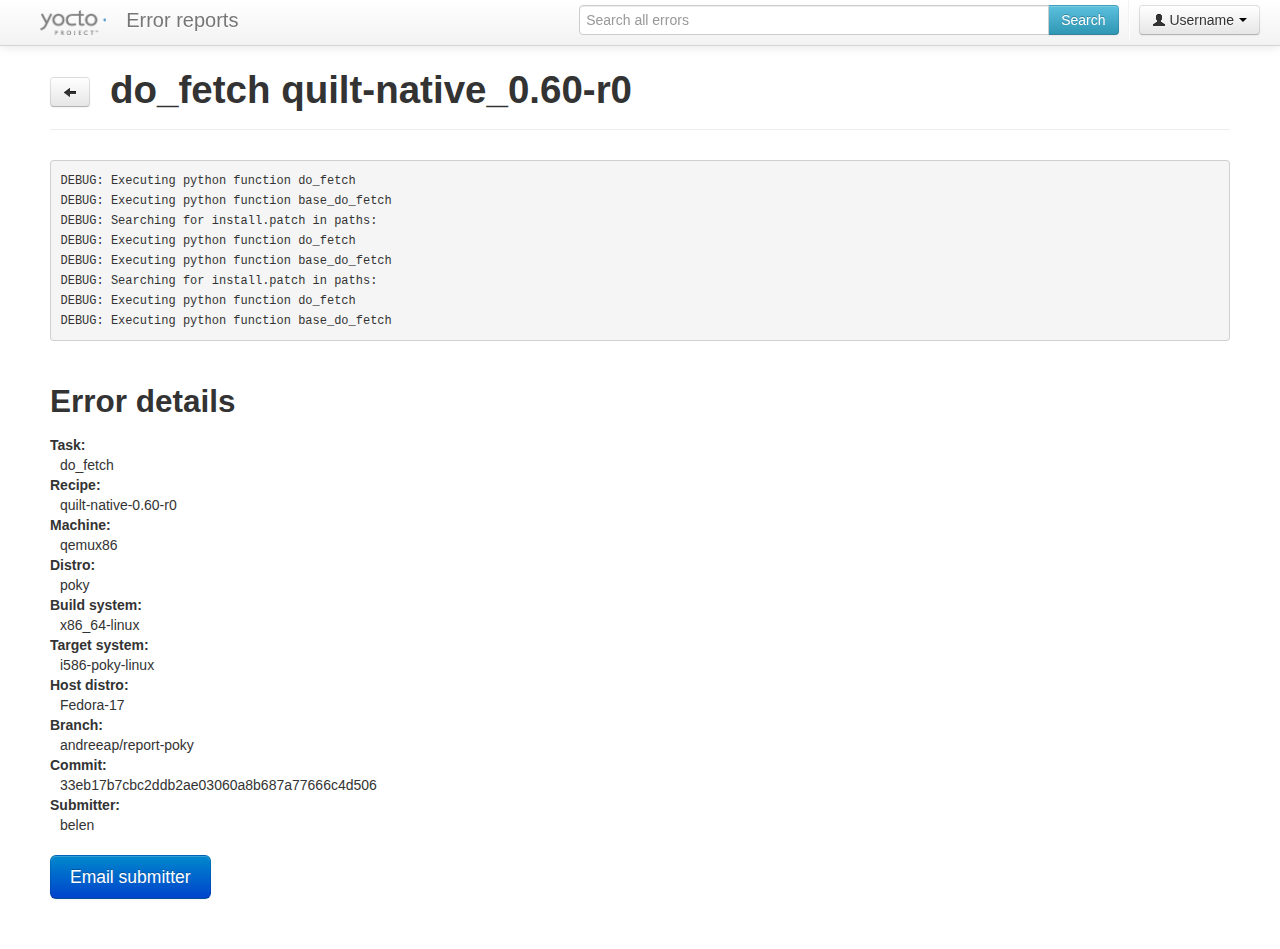
==== error-details.html @ fcf1e61a "First commit" ====
<!DOCTYPE html>
<html>
    <head>
        <title></title>
        <link rel="stylesheet" href="css/bootstrap.min.css" type='text/css'>
        <link rel="stylesheet" href="css/custom.css" type='text/css'>
        <link rel="stylesheet" href="css/bootstrap-responsive.min.css" type='text/css'>
        <meta name="viewport" content="width=device-width, initial-scale=1.0" />
    </head>
    <body>
    	<div class="navbar navbar-fixed-top">
            <div class="navbar-inner">
            	<div class="container-fluid">
            		<a class="brand logo" href="index.html"><img src="img/logo.png" /></a>
					<a class="brand" href="index.html">Error reports</a>
					<div class="dropdown pull-right">
    					<a class="btn dropdown-toggle" data-toggle="dropdown" href="#">
    						<i class="icon-user"></i>
    						Username
    						<b class="caret pull-right"></b>
    					</a>
    					<ul class="dropdown-menu" role="menu" aria-labelledby="dLabel">
    						<li><a tabindex="-1" href="#">Change password</a></li>
    						<li><a tabindex="-1" href="#">Logout</a></li>
    					</ul>
    				</div>
    				<b class="divider-vertical pull-right"></b>
					<form class="navbar-search pull-right">
						<div class="input-append">
   		 					<input type="text" class="span5" placeholder="Search all errors">
   		 					<button type="submit" class="btn btn-info">Search</button>
   		 				</div>
    				</form>
    			</div>
            </div>
        </div>
        <div class="row-fluid">
        	<div class="page-header">
        		<a class="btn pull-left" style="margin-top:7px;" href="search-results.html">
        			<i class="icon-arrow-left"></i>
        		</a>
    			<h1 style="margin-left:60px;">do_fetch quilt-native_0.60-r0</h1>
    		</div>
			<pre>
<code>DEBUG: Executing python function do_fetch</code>
<code>DEBUG: Executing python function base_do_fetch</code>
<code>DEBUG: Searching for install.patch in paths:</code>
<code>DEBUG: Executing python function do_fetch</code>	
<code>DEBUG: Executing python function base_do_fetch</code>
<code>DEBUG: Searching for install.patch in paths:</code>
<code>DEBUG: Executing python function do_fetch</code>
<code>DEBUG: Executing python function base_do_fetch</code></pre>
			<br />
			<h2>Error details</h2>
			<dl class="dl-vertical">
				<dt>Task:</dt>
				<dd>do_fetch</dd>
				<dt>Recipe:</dt>
				<dd>quilt-native-0.60-r0</dd>
				<dt>Machine:</dt>
				<dd>qemux86</dd>
				<dt>Distro:</dt>
				<dd>poky</dd>
				<dt>Build system:</dt>
				<dd>x86_64-linux</dd>
				<dt>Target system:</dt>
				<dd>i586-poky-linux</dd>
				<dt>Host distro:</dt>
				<dd>Fedora-17</dd>
				<dt>Branch:</dt>
				<dd>andreeap/report-poky</dd>
				<dt>Commit:</dt>
				<dd>33eb17b7cbc2ddb2ae03060a8b687a77666c4d506</dd>
				<dt>Submitter:</dt>
				<dd>belen</dd>			
			</dl>
			<button class="btn btn-large btn-primary" type="button">Email submitter</button>
    	</div>
        <script src="js/jquery.js" type='text/javascript'></script>
        <script src="js/bootstrap.min.js" type='text/javascript'></script>
        <script src="js/holder.js"></script>
        <script>
        	$(document).ready(function() {	
        		$('.commit > div').popover({placement:'left'})
        	});
        </script>
    </body>
---- css/custom.css ----
body {
	padding:50px;
}
.logo img {
    height: 25px;
    width: auto !important;
    margin-left: 1em;
}
.logo {
    padding-top: 4px;
    padding-bottom: 0px;
}

.btn .caret {
	 margin-left:5px;
}

td a {
	color:#333333;
}

td a:hover {
	color:#666666;
	text-decoration:underline;
}

td a:visited {
	color:#333333;
}

.popover {
	max-width:400px;
}
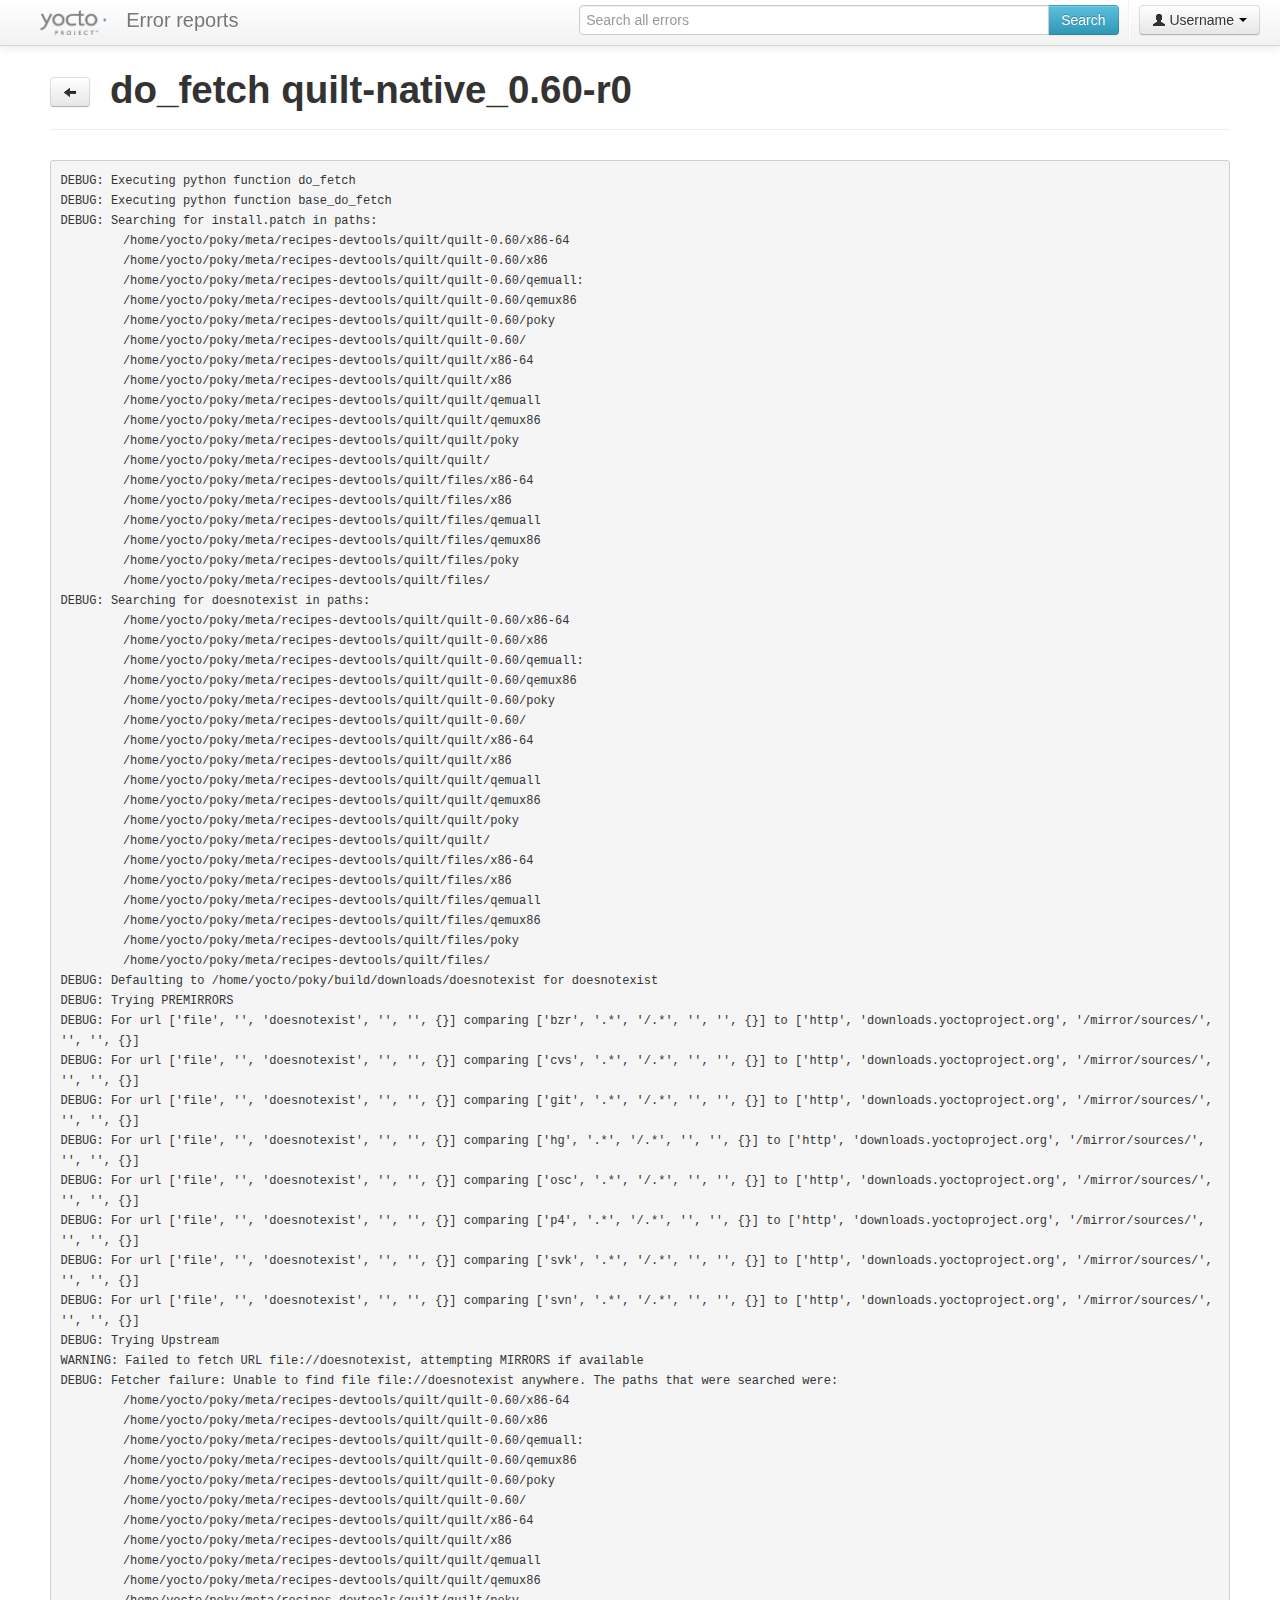
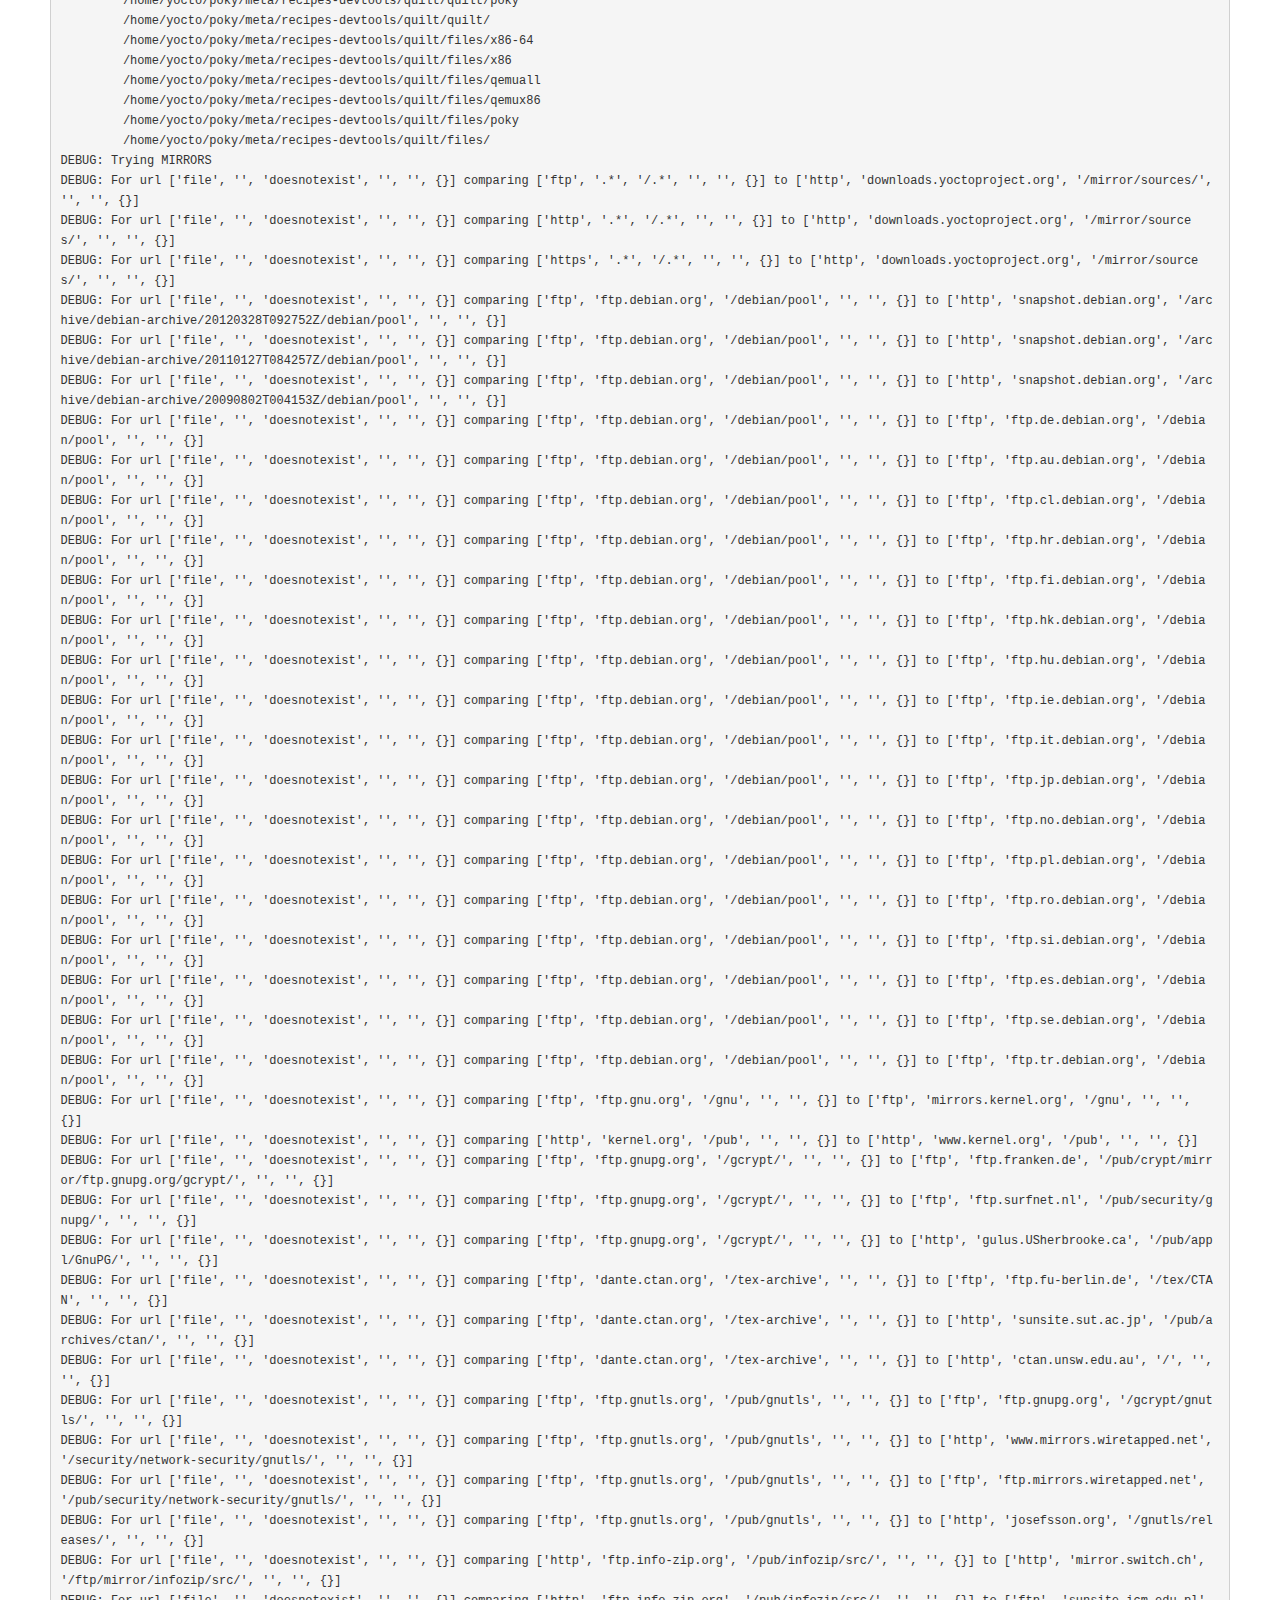
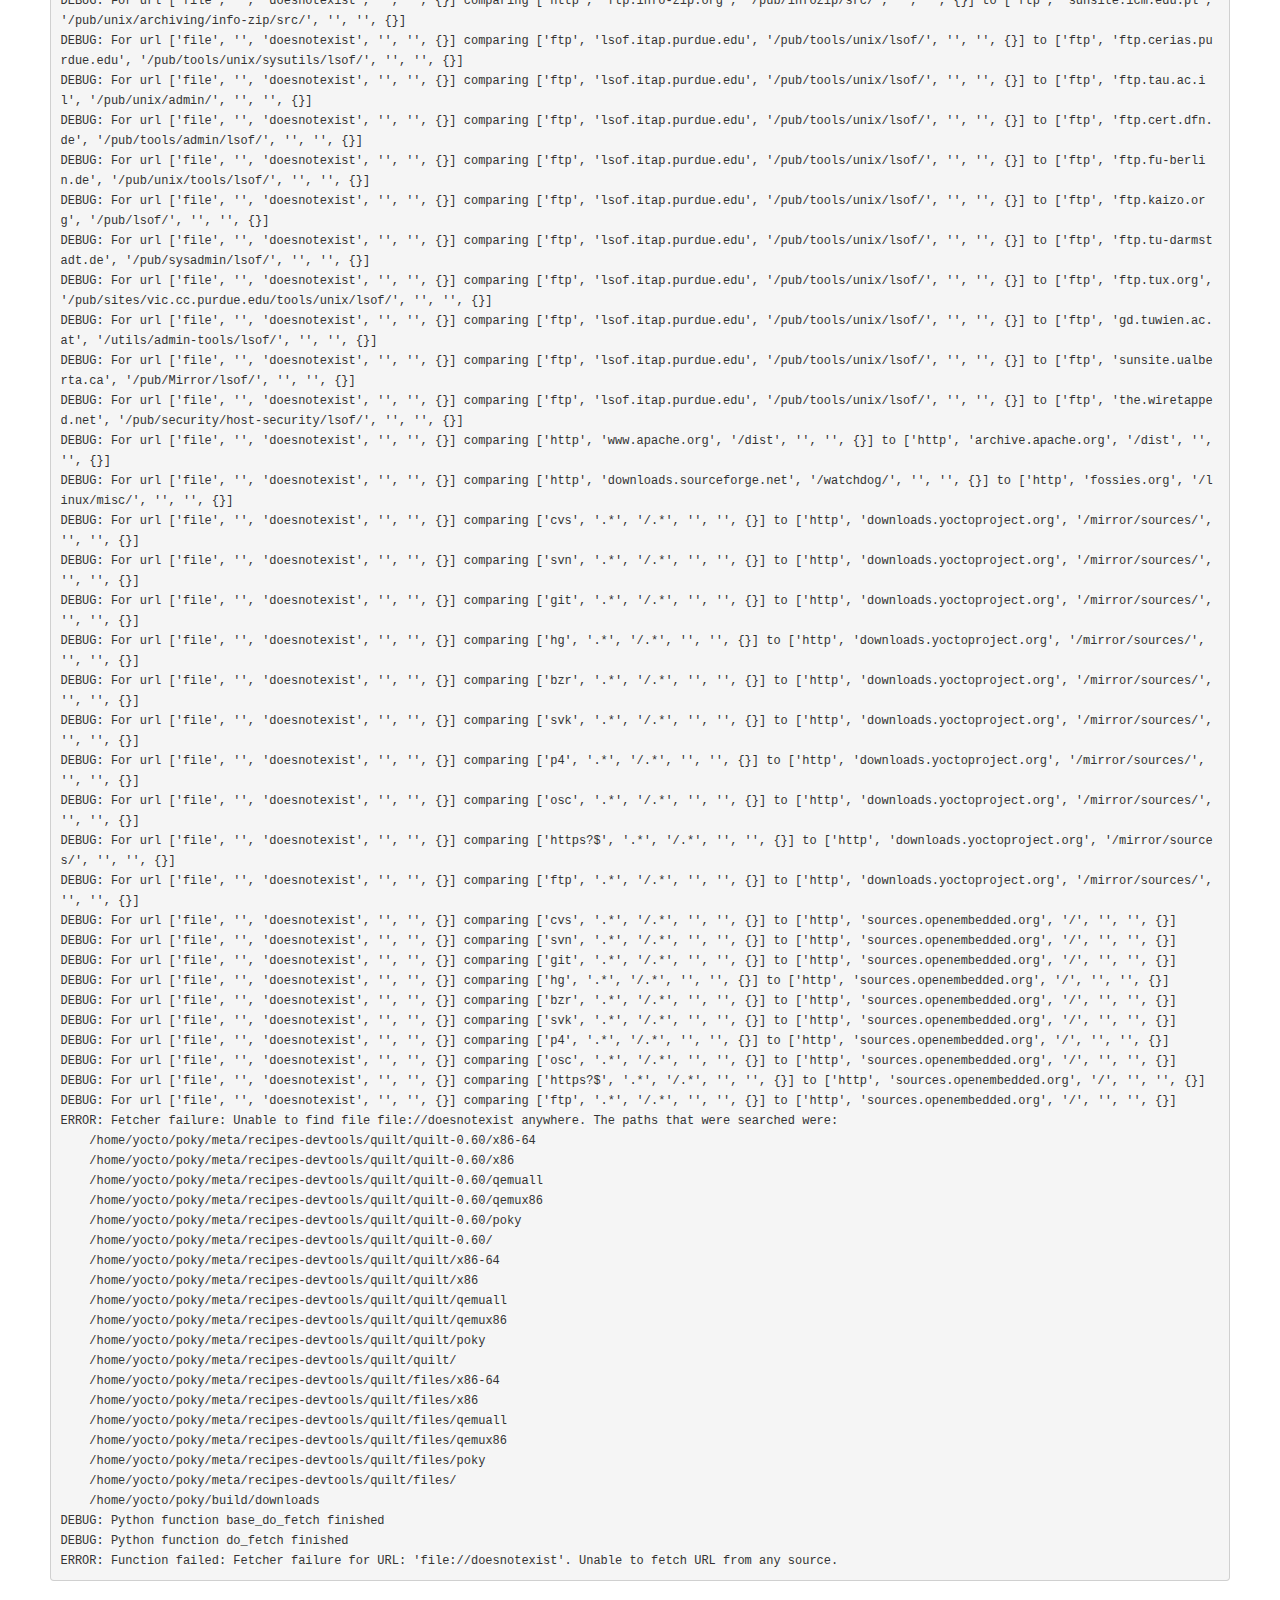
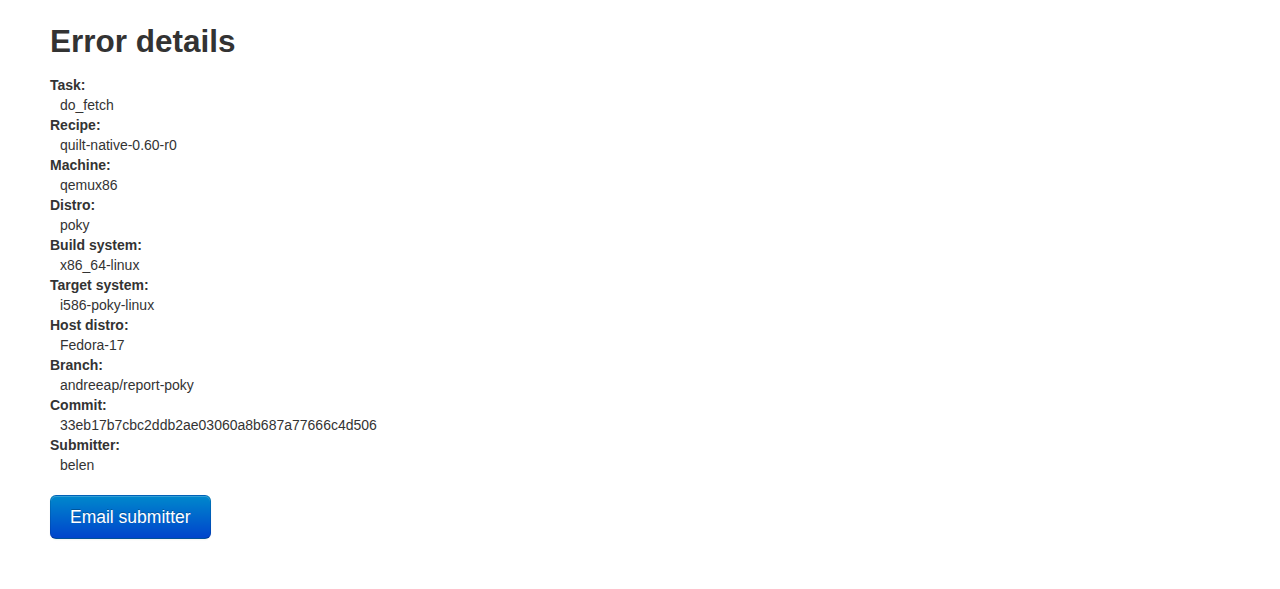
==== commit bf0df070: "Adding long error" ====
--- a/error-details.html
+++ b/error-details.html
@@ -45,11 +45,167 @@
 <code>DEBUG: Executing python function do_fetch</code>
 <code>DEBUG: Executing python function base_do_fetch</code>
 <code>DEBUG: Searching for install.patch in paths:</code>
-<code>DEBUG: Executing python function do_fetch</code>	
-<code>DEBUG: Executing python function base_do_fetch</code>
-<code>DEBUG: Searching for install.patch in paths:</code>
-<code>DEBUG: Executing python function do_fetch</code>
-<code>DEBUG: Executing python function base_do_fetch</code></pre>
+	<code>/home/yocto/poky/meta/recipes-devtools/quilt/quilt-0.60/x86-64</code>	
+	<code>/home/yocto/poky/meta/recipes-devtools/quilt/quilt-0.60/x86</code>
+	<code>/home/yocto/poky/meta/recipes-devtools/quilt/quilt-0.60/qemuall:</code>
+	<code>/home/yocto/poky/meta/recipes-devtools/quilt/quilt-0.60/qemux86</code>
+	<code>/home/yocto/poky/meta/recipes-devtools/quilt/quilt-0.60/poky</code>
+	<code>/home/yocto/poky/meta/recipes-devtools/quilt/quilt-0.60/</code>
+	<code>/home/yocto/poky/meta/recipes-devtools/quilt/quilt/x86-64</code>
+	<code>/home/yocto/poky/meta/recipes-devtools/quilt/quilt/x86</code>
+	<code>/home/yocto/poky/meta/recipes-devtools/quilt/quilt/qemuall</code>
+	<code>/home/yocto/poky/meta/recipes-devtools/quilt/quilt/qemux86</code>
+	<code>/home/yocto/poky/meta/recipes-devtools/quilt/quilt/poky</code>
+	<code>/home/yocto/poky/meta/recipes-devtools/quilt/quilt/</code>
+	<code>/home/yocto/poky/meta/recipes-devtools/quilt/files/x86-64</code>
+	<code>/home/yocto/poky/meta/recipes-devtools/quilt/files/x86</code>
+	<code>/home/yocto/poky/meta/recipes-devtools/quilt/files/qemuall</code>
+	<code>/home/yocto/poky/meta/recipes-devtools/quilt/files/qemux86</code>
+	<code>/home/yocto/poky/meta/recipes-devtools/quilt/files/poky</code>
+	<code>/home/yocto/poky/meta/recipes-devtools/quilt/files/</code>
+<code>DEBUG: Searching for doesnotexist in paths:</code>
+	<code>/home/yocto/poky/meta/recipes-devtools/quilt/quilt-0.60/x86-64</code>	
+	<code>/home/yocto/poky/meta/recipes-devtools/quilt/quilt-0.60/x86</code>
+	<code>/home/yocto/poky/meta/recipes-devtools/quilt/quilt-0.60/qemuall:</code>
+	<code>/home/yocto/poky/meta/recipes-devtools/quilt/quilt-0.60/qemux86</code>
+	<code>/home/yocto/poky/meta/recipes-devtools/quilt/quilt-0.60/poky</code>
+	<code>/home/yocto/poky/meta/recipes-devtools/quilt/quilt-0.60/</code>
+	<code>/home/yocto/poky/meta/recipes-devtools/quilt/quilt/x86-64</code>
+	<code>/home/yocto/poky/meta/recipes-devtools/quilt/quilt/x86</code>
+	<code>/home/yocto/poky/meta/recipes-devtools/quilt/quilt/qemuall</code>
+	<code>/home/yocto/poky/meta/recipes-devtools/quilt/quilt/qemux86</code>
+	<code>/home/yocto/poky/meta/recipes-devtools/quilt/quilt/poky</code>
+	<code>/home/yocto/poky/meta/recipes-devtools/quilt/quilt/</code>
+	<code>/home/yocto/poky/meta/recipes-devtools/quilt/files/x86-64</code>
+	<code>/home/yocto/poky/meta/recipes-devtools/quilt/files/x86</code>
+	<code>/home/yocto/poky/meta/recipes-devtools/quilt/files/qemuall</code>
+	<code>/home/yocto/poky/meta/recipes-devtools/quilt/files/qemux86</code>
+	<code>/home/yocto/poky/meta/recipes-devtools/quilt/files/poky</code>
+	<code>/home/yocto/poky/meta/recipes-devtools/quilt/files/</code>
+<code>DEBUG: Defaulting to /home/yocto/poky/build/downloads/doesnotexist for doesnotexist</code>
+<code>DEBUG: Trying PREMIRRORS</code>
+<code>DEBUG: For url ['file', '', 'doesnotexist', '', '', {}] comparing ['bzr', '.*', '/.*', '', '', {}] to ['http', 'downloads.yoctoproject.org', '/mirror/sources/', '', '', {}]</code>
+<code>DEBUG: For url ['file', '', 'doesnotexist', '', '', {}] comparing ['cvs', '.*', '/.*', '', '', {}] to ['http', 'downloads.yoctoproject.org', '/mirror/sources/', '', '', {}]</code>
+<code>DEBUG: For url ['file', '', 'doesnotexist', '', '', {}] comparing ['git', '.*', '/.*', '', '', {}] to ['http', 'downloads.yoctoproject.org', '/mirror/sources/', '', '', {}]</code>
+<code>DEBUG: For url ['file', '', 'doesnotexist', '', '', {}] comparing ['hg', '.*', '/.*', '', '', {}] to ['http', 'downloads.yoctoproject.org', '/mirror/sources/', '', '', {}]</code>
+<code>DEBUG: For url ['file', '', 'doesnotexist', '', '', {}] comparing ['osc', '.*', '/.*', '', '', {}] to ['http', 'downloads.yoctoproject.org', '/mirror/sources/', '', '', {}]</code>
+<code>DEBUG: For url ['file', '', 'doesnotexist', '', '', {}] comparing ['p4', '.*', '/.*', '', '', {}] to ['http', 'downloads.yoctoproject.org', '/mirror/sources/', '', '', {}]</code>
+<code>DEBUG: For url ['file', '', 'doesnotexist', '', '', {}] comparing ['svk', '.*', '/.*', '', '', {}] to ['http', 'downloads.yoctoproject.org', '/mirror/sources/', '', '', {}]</code>
+<code>DEBUG: For url ['file', '', 'doesnotexist', '', '', {}] comparing ['svn', '.*', '/.*', '', '', {}] to ['http', 'downloads.yoctoproject.org', '/mirror/sources/', '', '', {}]</code>
+<code>DEBUG: Trying Upstream</code>
+<code>WARNING: Failed to fetch URL file://doesnotexist, attempting MIRRORS if available</code>
+<code>DEBUG: Fetcher failure: Unable to find file file://doesnotexist anywhere. The paths that were searched were:</code>
+	<code>/home/yocto/poky/meta/recipes-devtools/quilt/quilt-0.60/x86-64</code>	
+	<code>/home/yocto/poky/meta/recipes-devtools/quilt/quilt-0.60/x86</code>
+	<code>/home/yocto/poky/meta/recipes-devtools/quilt/quilt-0.60/qemuall:</code>
+	<code>/home/yocto/poky/meta/recipes-devtools/quilt/quilt-0.60/qemux86</code>
+	<code>/home/yocto/poky/meta/recipes-devtools/quilt/quilt-0.60/poky</code>
+	<code>/home/yocto/poky/meta/recipes-devtools/quilt/quilt-0.60/</code>
+	<code>/home/yocto/poky/meta/recipes-devtools/quilt/quilt/x86-64</code>
+	<code>/home/yocto/poky/meta/recipes-devtools/quilt/quilt/x86</code>
+	<code>/home/yocto/poky/meta/recipes-devtools/quilt/quilt/qemuall</code>
+	<code>/home/yocto/poky/meta/recipes-devtools/quilt/quilt/qemux86</code>
+	<code>/home/yocto/poky/meta/recipes-devtools/quilt/quilt/poky</code>
+	<code>/home/yocto/poky/meta/recipes-devtools/quilt/quilt/</code>
+	<code>/home/yocto/poky/meta/recipes-devtools/quilt/files/x86-64</code>
+	<code>/home/yocto/poky/meta/recipes-devtools/quilt/files/x86</code>
+	<code>/home/yocto/poky/meta/recipes-devtools/quilt/files/qemuall</code>
+	<code>/home/yocto/poky/meta/recipes-devtools/quilt/files/qemux86</code>
+	<code>/home/yocto/poky/meta/recipes-devtools/quilt/files/poky</code>
+	<code>/home/yocto/poky/meta/recipes-devtools/quilt/files/</code>
+<code>DEBUG: Trying MIRRORS
+DEBUG: For url ['file', '', 'doesnotexist', '', '', {}] comparing ['ftp', '.*', '/.*', '', '', {}] to ['http', 'downloads.yoctoproject.org', '/mirror/sources/', '', '', {}]
+DEBUG: For url ['file', '', 'doesnotexist', '', '', {}] comparing ['http', '.*', '/.*', '', '', {}] to ['http', 'downloads.yoctoproject.org', '/mirror/sources/', '', '', {}]
+DEBUG: For url ['file', '', 'doesnotexist', '', '', {}] comparing ['https', '.*', '/.*', '', '', {}] to ['http', 'downloads.yoctoproject.org', '/mirror/sources/', '', '', {}]
+DEBUG: For url ['file', '', 'doesnotexist', '', '', {}] comparing ['ftp', 'ftp.debian.org', '/debian/pool', '', '', {}] to ['http', 'snapshot.debian.org', '/archive/debian-archive/20120328T092752Z/debian/pool', '', '', {}]
+DEBUG: For url ['file', '', 'doesnotexist', '', '', {}] comparing ['ftp', 'ftp.debian.org', '/debian/pool', '', '', {}] to ['http', 'snapshot.debian.org', '/archive/debian-archive/20110127T084257Z/debian/pool', '', '', {}]
+DEBUG: For url ['file', '', 'doesnotexist', '', '', {}] comparing ['ftp', 'ftp.debian.org', '/debian/pool', '', '', {}] to ['http', 'snapshot.debian.org', '/archive/debian-archive/20090802T004153Z/debian/pool', '', '', {}]
+DEBUG: For url ['file', '', 'doesnotexist', '', '', {}] comparing ['ftp', 'ftp.debian.org', '/debian/pool', '', '', {}] to ['ftp', 'ftp.de.debian.org', '/debian/pool', '', '', {}]
+DEBUG: For url ['file', '', 'doesnotexist', '', '', {}] comparing ['ftp', 'ftp.debian.org', '/debian/pool', '', '', {}] to ['ftp', 'ftp.au.debian.org', '/debian/pool', '', '', {}]
+DEBUG: For url ['file', '', 'doesnotexist', '', '', {}] comparing ['ftp', 'ftp.debian.org', '/debian/pool', '', '', {}] to ['ftp', 'ftp.cl.debian.org', '/debian/pool', '', '', {}]
+DEBUG: For url ['file', '', 'doesnotexist', '', '', {}] comparing ['ftp', 'ftp.debian.org', '/debian/pool', '', '', {}] to ['ftp', 'ftp.hr.debian.org', '/debian/pool', '', '', {}]
+DEBUG: For url ['file', '', 'doesnotexist', '', '', {}] comparing ['ftp', 'ftp.debian.org', '/debian/pool', '', '', {}] to ['ftp', 'ftp.fi.debian.org', '/debian/pool', '', '', {}]
+DEBUG: For url ['file', '', 'doesnotexist', '', '', {}] comparing ['ftp', 'ftp.debian.org', '/debian/pool', '', '', {}] to ['ftp', 'ftp.hk.debian.org', '/debian/pool', '', '', {}]
+DEBUG: For url ['file', '', 'doesnotexist', '', '', {}] comparing ['ftp', 'ftp.debian.org', '/debian/pool', '', '', {}] to ['ftp', 'ftp.hu.debian.org', '/debian/pool', '', '', {}]
+DEBUG: For url ['file', '', 'doesnotexist', '', '', {}] comparing ['ftp', 'ftp.debian.org', '/debian/pool', '', '', {}] to ['ftp', 'ftp.ie.debian.org', '/debian/pool', '', '', {}]
+DEBUG: For url ['file', '', 'doesnotexist', '', '', {}] comparing ['ftp', 'ftp.debian.org', '/debian/pool', '', '', {}] to ['ftp', 'ftp.it.debian.org', '/debian/pool', '', '', {}]
+DEBUG: For url ['file', '', 'doesnotexist', '', '', {}] comparing ['ftp', 'ftp.debian.org', '/debian/pool', '', '', {}] to ['ftp', 'ftp.jp.debian.org', '/debian/pool', '', '', {}]
+DEBUG: For url ['file', '', 'doesnotexist', '', '', {}] comparing ['ftp', 'ftp.debian.org', '/debian/pool', '', '', {}] to ['ftp', 'ftp.no.debian.org', '/debian/pool', '', '', {}]
+DEBUG: For url ['file', '', 'doesnotexist', '', '', {}] comparing ['ftp', 'ftp.debian.org', '/debian/pool', '', '', {}] to ['ftp', 'ftp.pl.debian.org', '/debian/pool', '', '', {}]
+DEBUG: For url ['file', '', 'doesnotexist', '', '', {}] comparing ['ftp', 'ftp.debian.org', '/debian/pool', '', '', {}] to ['ftp', 'ftp.ro.debian.org', '/debian/pool', '', '', {}]
+DEBUG: For url ['file', '', 'doesnotexist', '', '', {}] comparing ['ftp', 'ftp.debian.org', '/debian/pool', '', '', {}] to ['ftp', 'ftp.si.debian.org', '/debian/pool', '', '', {}]
+DEBUG: For url ['file', '', 'doesnotexist', '', '', {}] comparing ['ftp', 'ftp.debian.org', '/debian/pool', '', '', {}] to ['ftp', 'ftp.es.debian.org', '/debian/pool', '', '', {}]
+DEBUG: For url ['file', '', 'doesnotexist', '', '', {}] comparing ['ftp', 'ftp.debian.org', '/debian/pool', '', '', {}] to ['ftp', 'ftp.se.debian.org', '/debian/pool', '', '', {}]
+DEBUG: For url ['file', '', 'doesnotexist', '', '', {}] comparing ['ftp', 'ftp.debian.org', '/debian/pool', '', '', {}] to ['ftp', 'ftp.tr.debian.org', '/debian/pool', '', '', {}]
+DEBUG: For url ['file', '', 'doesnotexist', '', '', {}] comparing ['ftp', 'ftp.gnu.org', '/gnu', '', '', {}] to ['ftp', 'mirrors.kernel.org', '/gnu', '', '', {}]
+DEBUG: For url ['file', '', 'doesnotexist', '', '', {}] comparing ['http', 'kernel.org', '/pub', '', '', {}] to ['http', 'www.kernel.org', '/pub', '', '', {}]
+DEBUG: For url ['file', '', 'doesnotexist', '', '', {}] comparing ['ftp', 'ftp.gnupg.org', '/gcrypt/', '', '', {}] to ['ftp', 'ftp.franken.de', '/pub/crypt/mirror/ftp.gnupg.org/gcrypt/', '', '', {}]
+DEBUG: For url ['file', '', 'doesnotexist', '', '', {}] comparing ['ftp', 'ftp.gnupg.org', '/gcrypt/', '', '', {}] to ['ftp', 'ftp.surfnet.nl', '/pub/security/gnupg/', '', '', {}]
+DEBUG: For url ['file', '', 'doesnotexist', '', '', {}] comparing ['ftp', 'ftp.gnupg.org', '/gcrypt/', '', '', {}] to ['http', 'gulus.USherbrooke.ca', '/pub/appl/GnuPG/', '', '', {}]
+DEBUG: For url ['file', '', 'doesnotexist', '', '', {}] comparing ['ftp', 'dante.ctan.org', '/tex-archive', '', '', {}] to ['ftp', 'ftp.fu-berlin.de', '/tex/CTAN', '', '', {}]
+DEBUG: For url ['file', '', 'doesnotexist', '', '', {}] comparing ['ftp', 'dante.ctan.org', '/tex-archive', '', '', {}] to ['http', 'sunsite.sut.ac.jp', '/pub/archives/ctan/', '', '', {}]
+DEBUG: For url ['file', '', 'doesnotexist', '', '', {}] comparing ['ftp', 'dante.ctan.org', '/tex-archive', '', '', {}] to ['http', 'ctan.unsw.edu.au', '/', '', '', {}]
+DEBUG: For url ['file', '', 'doesnotexist', '', '', {}] comparing ['ftp', 'ftp.gnutls.org', '/pub/gnutls', '', '', {}] to ['ftp', 'ftp.gnupg.org', '/gcrypt/gnutls/', '', '', {}]
+DEBUG: For url ['file', '', 'doesnotexist', '', '', {}] comparing ['ftp', 'ftp.gnutls.org', '/pub/gnutls', '', '', {}] to ['http', 'www.mirrors.wiretapped.net', '/security/network-security/gnutls/', '', '', {}]
+DEBUG: For url ['file', '', 'doesnotexist', '', '', {}] comparing ['ftp', 'ftp.gnutls.org', '/pub/gnutls', '', '', {}] to ['ftp', 'ftp.mirrors.wiretapped.net', '/pub/security/network-security/gnutls/', '', '', {}]
+DEBUG: For url ['file', '', 'doesnotexist', '', '', {}] comparing ['ftp', 'ftp.gnutls.org', '/pub/gnutls', '', '', {}] to ['http', 'josefsson.org', '/gnutls/releases/', '', '', {}]
+DEBUG: For url ['file', '', 'doesnotexist', '', '', {}] comparing ['http', 'ftp.info-zip.org', '/pub/infozip/src/', '', '', {}] to ['http', 'mirror.switch.ch', '/ftp/mirror/infozip/src/', '', '', {}]
+DEBUG: For url ['file', '', 'doesnotexist', '', '', {}] comparing ['http', 'ftp.info-zip.org', '/pub/infozip/src/', '', '', {}] to ['ftp', 'sunsite.icm.edu.pl', '/pub/unix/archiving/info-zip/src/', '', '', {}]
+DEBUG: For url ['file', '', 'doesnotexist', '', '', {}] comparing ['ftp', 'lsof.itap.purdue.edu', '/pub/tools/unix/lsof/', '', '', {}] to ['ftp', 'ftp.cerias.purdue.edu', '/pub/tools/unix/sysutils/lsof/', '', '', {}]
+DEBUG: For url ['file', '', 'doesnotexist', '', '', {}] comparing ['ftp', 'lsof.itap.purdue.edu', '/pub/tools/unix/lsof/', '', '', {}] to ['ftp', 'ftp.tau.ac.il', '/pub/unix/admin/', '', '', {}]
+DEBUG: For url ['file', '', 'doesnotexist', '', '', {}] comparing ['ftp', 'lsof.itap.purdue.edu', '/pub/tools/unix/lsof/', '', '', {}] to ['ftp', 'ftp.cert.dfn.de', '/pub/tools/admin/lsof/', '', '', {}]
+DEBUG: For url ['file', '', 'doesnotexist', '', '', {}] comparing ['ftp', 'lsof.itap.purdue.edu', '/pub/tools/unix/lsof/', '', '', {}] to ['ftp', 'ftp.fu-berlin.de', '/pub/unix/tools/lsof/', '', '', {}]
+DEBUG: For url ['file', '', 'doesnotexist', '', '', {}] comparing ['ftp', 'lsof.itap.purdue.edu', '/pub/tools/unix/lsof/', '', '', {}] to ['ftp', 'ftp.kaizo.org', '/pub/lsof/', '', '', {}]
+DEBUG: For url ['file', '', 'doesnotexist', '', '', {}] comparing ['ftp', 'lsof.itap.purdue.edu', '/pub/tools/unix/lsof/', '', '', {}] to ['ftp', 'ftp.tu-darmstadt.de', '/pub/sysadmin/lsof/', '', '', {}]
+DEBUG: For url ['file', '', 'doesnotexist', '', '', {}] comparing ['ftp', 'lsof.itap.purdue.edu', '/pub/tools/unix/lsof/', '', '', {}] to ['ftp', 'ftp.tux.org', '/pub/sites/vic.cc.purdue.edu/tools/unix/lsof/', '', '', {}]
+DEBUG: For url ['file', '', 'doesnotexist', '', '', {}] comparing ['ftp', 'lsof.itap.purdue.edu', '/pub/tools/unix/lsof/', '', '', {}] to ['ftp', 'gd.tuwien.ac.at', '/utils/admin-tools/lsof/', '', '', {}]
+DEBUG: For url ['file', '', 'doesnotexist', '', '', {}] comparing ['ftp', 'lsof.itap.purdue.edu', '/pub/tools/unix/lsof/', '', '', {}] to ['ftp', 'sunsite.ualberta.ca', '/pub/Mirror/lsof/', '', '', {}]
+DEBUG: For url ['file', '', 'doesnotexist', '', '', {}] comparing ['ftp', 'lsof.itap.purdue.edu', '/pub/tools/unix/lsof/', '', '', {}] to ['ftp', 'the.wiretapped.net', '/pub/security/host-security/lsof/', '', '', {}]
+DEBUG: For url ['file', '', 'doesnotexist', '', '', {}] comparing ['http', 'www.apache.org', '/dist', '', '', {}] to ['http', 'archive.apache.org', '/dist', '', '', {}]
+DEBUG: For url ['file', '', 'doesnotexist', '', '', {}] comparing ['http', 'downloads.sourceforge.net', '/watchdog/', '', '', {}] to ['http', 'fossies.org', '/linux/misc/', '', '', {}]
+DEBUG: For url ['file', '', 'doesnotexist', '', '', {}] comparing ['cvs', '.*', '/.*', '', '', {}] to ['http', 'downloads.yoctoproject.org', '/mirror/sources/', '', '', {}]
+DEBUG: For url ['file', '', 'doesnotexist', '', '', {}] comparing ['svn', '.*', '/.*', '', '', {}] to ['http', 'downloads.yoctoproject.org', '/mirror/sources/', '', '', {}]
+DEBUG: For url ['file', '', 'doesnotexist', '', '', {}] comparing ['git', '.*', '/.*', '', '', {}] to ['http', 'downloads.yoctoproject.org', '/mirror/sources/', '', '', {}]
+DEBUG: For url ['file', '', 'doesnotexist', '', '', {}] comparing ['hg', '.*', '/.*', '', '', {}] to ['http', 'downloads.yoctoproject.org', '/mirror/sources/', '', '', {}]
+DEBUG: For url ['file', '', 'doesnotexist', '', '', {}] comparing ['bzr', '.*', '/.*', '', '', {}] to ['http', 'downloads.yoctoproject.org', '/mirror/sources/', '', '', {}]
+DEBUG: For url ['file', '', 'doesnotexist', '', '', {}] comparing ['svk', '.*', '/.*', '', '', {}] to ['http', 'downloads.yoctoproject.org', '/mirror/sources/', '', '', {}]
+DEBUG: For url ['file', '', 'doesnotexist', '', '', {}] comparing ['p4', '.*', '/.*', '', '', {}] to ['http', 'downloads.yoctoproject.org', '/mirror/sources/', '', '', {}]
+DEBUG: For url ['file', '', 'doesnotexist', '', '', {}] comparing ['osc', '.*', '/.*', '', '', {}] to ['http', 'downloads.yoctoproject.org', '/mirror/sources/', '', '', {}]
+DEBUG: For url ['file', '', 'doesnotexist', '', '', {}] comparing ['https?$', '.*', '/.*', '', '', {}] to ['http', 'downloads.yoctoproject.org', '/mirror/sources/', '', '', {}]
+DEBUG: For url ['file', '', 'doesnotexist', '', '', {}] comparing ['ftp', '.*', '/.*', '', '', {}] to ['http', 'downloads.yoctoproject.org', '/mirror/sources/', '', '', {}]
+DEBUG: For url ['file', '', 'doesnotexist', '', '', {}] comparing ['cvs', '.*', '/.*', '', '', {}] to ['http', 'sources.openembedded.org', '/', '', '', {}]
+DEBUG: For url ['file', '', 'doesnotexist', '', '', {}] comparing ['svn', '.*', '/.*', '', '', {}] to ['http', 'sources.openembedded.org', '/', '', '', {}]
+DEBUG: For url ['file', '', 'doesnotexist', '', '', {}] comparing ['git', '.*', '/.*', '', '', {}] to ['http', 'sources.openembedded.org', '/', '', '', {}]
+DEBUG: For url ['file', '', 'doesnotexist', '', '', {}] comparing ['hg', '.*', '/.*', '', '', {}] to ['http', 'sources.openembedded.org', '/', '', '', {}]
+DEBUG: For url ['file', '', 'doesnotexist', '', '', {}] comparing ['bzr', '.*', '/.*', '', '', {}] to ['http', 'sources.openembedded.org', '/', '', '', {}]
+DEBUG: For url ['file', '', 'doesnotexist', '', '', {}] comparing ['svk', '.*', '/.*', '', '', {}] to ['http', 'sources.openembedded.org', '/', '', '', {}]
+DEBUG: For url ['file', '', 'doesnotexist', '', '', {}] comparing ['p4', '.*', '/.*', '', '', {}] to ['http', 'sources.openembedded.org', '/', '', '', {}]
+DEBUG: For url ['file', '', 'doesnotexist', '', '', {}] comparing ['osc', '.*', '/.*', '', '', {}] to ['http', 'sources.openembedded.org', '/', '', '', {}]
+DEBUG: For url ['file', '', 'doesnotexist', '', '', {}] comparing ['https?$', '.*', '/.*', '', '', {}] to ['http', 'sources.openembedded.org', '/', '', '', {}]
+DEBUG: For url ['file', '', 'doesnotexist', '', '', {}] comparing ['ftp', '.*', '/.*', '', '', {}] to ['http', 'sources.openembedded.org', '/', '', '', {}]
+ERROR: Fetcher failure: Unable to find file file://doesnotexist anywhere. The paths that were searched were:
+    /home/yocto/poky/meta/recipes-devtools/quilt/quilt-0.60/x86-64
+    /home/yocto/poky/meta/recipes-devtools/quilt/quilt-0.60/x86
+    /home/yocto/poky/meta/recipes-devtools/quilt/quilt-0.60/qemuall
+    /home/yocto/poky/meta/recipes-devtools/quilt/quilt-0.60/qemux86
+    /home/yocto/poky/meta/recipes-devtools/quilt/quilt-0.60/poky
+    /home/yocto/poky/meta/recipes-devtools/quilt/quilt-0.60/
+    /home/yocto/poky/meta/recipes-devtools/quilt/quilt/x86-64
+    /home/yocto/poky/meta/recipes-devtools/quilt/quilt/x86
+    /home/yocto/poky/meta/recipes-devtools/quilt/quilt/qemuall
+    /home/yocto/poky/meta/recipes-devtools/quilt/quilt/qemux86
+    /home/yocto/poky/meta/recipes-devtools/quilt/quilt/poky
+    /home/yocto/poky/meta/recipes-devtools/quilt/quilt/
+    /home/yocto/poky/meta/recipes-devtools/quilt/files/x86-64
+    /home/yocto/poky/meta/recipes-devtools/quilt/files/x86
+    /home/yocto/poky/meta/recipes-devtools/quilt/files/qemuall
+    /home/yocto/poky/meta/recipes-devtools/quilt/files/qemux86
+    /home/yocto/poky/meta/recipes-devtools/quilt/files/poky
+    /home/yocto/poky/meta/recipes-devtools/quilt/files/
+    /home/yocto/poky/build/downloads
+DEBUG: Python function base_do_fetch finished
+DEBUG: Python function do_fetch finished
+ERROR: Function failed: Fetcher failure for URL: 'file://doesnotexist'. Unable to fetch URL from any source.</code></pre>
 			<br />
 			<h2>Error details</h2>
 			<dl class="dl-vertical">
